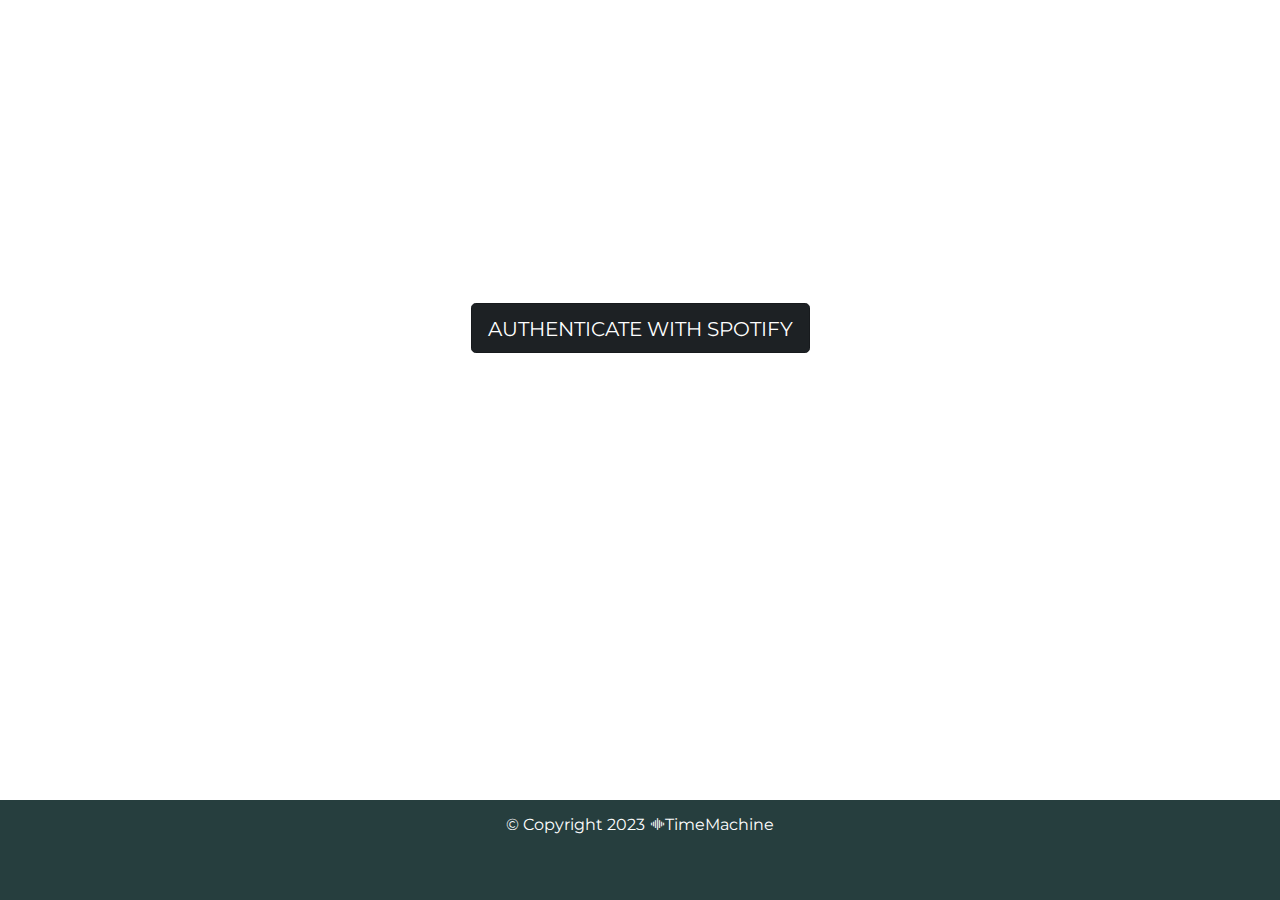
==== static/authenticate.html @ 329ce84b "better quality of phone image, new calendar" ====
<!DOCTYPE html>
<html>

<head>
  <meta charset="utf-8">
  <title>TimeMachine</title>
  <link rel="stylesheet" href="https://cdn.jsdelivr.net/npm/bootstrap@4.0.0/dist/css/bootstrap.min.css" integrity="sha384-Gn5384xqQ1aoWXA+058RXPxPg6fy4IWvTNh0E263XmFcJlSAwiGgFAW/dAiS6JXm" crossorigin="anonymous">
  <link rel="stylesheet" href="css/styles.css">
  <link rel="preconnect" href="https://fonts.googleapis.com">
  <link rel="preconnect" href="https://fonts.gstatic.com" crossorigin>
  <link href="https://fonts.googleapis.com/css2?family=Montserrat:wght@100;400;900&family=Ubuntu:wght@300&display=swap" rel="stylesheet">
  <link rel="preconnect" href="https://fonts.googleapis.com"><link rel="preconnect" href="https://fonts.gstatic.com" crossorigin><link href="https://fonts.googleapis.com/css2?family=Ubuntu:wght@300&display=swap" rel="stylesheet">
  <link rel="stylesheet" href="https://cdn.jsdelivr.net/npm/bootstrap-icons@1.8.0/font/bootstrap-icons.css">
  <meta name="viewport" content="width=device-width, initial-scale=1.0"> 
  
  
</head>

<body>

  <section id="title">
    <div class="container-fluid">

    <!-- Nav Bar -->
    <nav class="navbar navbar-expand-lg navbar-dark">
       <button class="navbar-toggler" type="button" data-toggle="collapse" data-target="#navbarSupportedContent" aria-controls="navbarSupportedContent" aria-expanded="false" aria-label="Toggle navigation">
      <span class="navbar-toggler-icon"></span>
    </button>
    <div class="collapse navbar-collapse" id="navbarSupportedContent">
      <ul class="navbar-nav ml-auto">
          <li class="nav-item dropdown">
        <a class="nav-link dropdown-toggle" id="beg" href="#" id="navbarDropdownMenuLink" data-toggle="dropdown" aria-haspopup="true" aria-expanded="false">
          Contact
        </a>
        <div class="dropdown-menu" aria-labelledby="navbarDropdownMenuLink">
            <a class="linkedin-footer" href="https://www.linkedin.com/in/kinga-sledz-a1a286247/"><i style="color: white;" class="bi bi-linkedin t"></i>Kinga Sledz</a>
        </div>
      </li>
      </ul>
   </div>
  </nav>


  <section id="authentication">
    <div class='row'>
      <div class="box col-lg-12">
        <h1 class="section-3">Log in to Spotify</h1>
        <a href="https://accounts.spotify.com/en/status" class="btn btn-dark btn-lg active" role="button" aria-pressed="true">AUTHENTICATE WITH SPOTIFY</a>
      </div>
      <div class="box col-lg-12">
        <h1 class="date-picker-text memories">Iconic throwback tracks - all picked just for you!</h1>
    </div>
  </div>
</div>
</section>
  

  <!-- Footer -->
  <section id="foo">
  <footer id="footer">

    <div class="row">
        <div class="col-lg-12">
          <p class="footer-end">© Copyright 2023 <i class="bi bi-soundwave"></i>TimeMachine</p>
        </div>
      </div>

  </footer>

</section>

  <script src="https://code.jquery.com/jquery-3.2.1.slim.min.js" integrity="sha384-KJ3o2DKtIkvYIK3UENzmM7KCkRr/rE9/Qpg6aAZGJwFDMVNA/GpGFF93hXpG5KkN" crossorigin="anonymous"></script>
  <script src="https://cdn.jsdelivr.net/npm/popper.js@1.12.9/dist/umd/popper.min.js" integrity="sha384-ApNbgh9B+Y1QKtv3Rn7W3mgPxhU9K/ScQsAP7hUibX39j7fakFPskvXusvfa0b4Q" crossorigin="anonymous"></script>
  <script src="https://cdn.jsdelivr.net/npm/bootstrap@4.0.0/dist/js/bootstrap.min.js" integrity="sha384-JZR6Spejh4U02d8jOt6vLEHfe/JQGiRRSQQxSfFWpi1MquVdAyjUar5+76PVCmYl" crossorigin="anonymous"></script>
  <script src="scripts/main.js"></script>
  <script src="scripts/bootstrap-datepicker.js"></script>
  <script src="scripts/main.js"></script>


</body>

</html>
---- static/css/styles.css ----
#name {
  font-size: 5rem;
  text-align: left;
  color: white;
  padding-bottom: 2px;
}


@media (max-width: 800px) {
  #name {
    font-size: 3rem;
  }

}



body {
  font-family: "Montserrat";
  text-align: center;
}

h2, h3 {

  font-size: 3rem;

  line-height: 1.5;

  font-weight: 600;
}



.big-heading {

  font-family: "Ubuntu";

  font-size: 2.5rem;

  line-height: 1.5;

  font-weight: 900;

  color: white;

  text-align: center;

  padding-bottom: 100px;

}

.container-fluid {
  padding: 3% 15% 15%;
  background-image: url(../images/picture.jpg);
  height: 100%;
  background-repeat: no-repeat;
  background-size: cover;
  height: 800px;
}

/* #top#leftright#bottom */
.navbar {
  padding: 0 0 4.5rem;
}



.navbar-brand {
  font-family: "Ubuntu";
  font-size: 2.5rem;
  font-weight: bold

}

.nav-item {
  padding: 0 18px;
  color: #fff;

}

#beg {
  color: #fff;
}

.nav-link {
  font-size:1.2rem;
  color: white;
}


.select-date {
  padding: 2% 15% 2%;
  background-image: url(../images/picture2.jpg);
  background-size: cover;

  height: 100%;
  background-repeat: no-repeat;
  background-size: cover;
  height: 800px;



}



.section-2 {

  padding-top: 20px;

  font-family: "Ubuntu";
  font-weight: 800;

  color: white;
  font-size: 3rem;

  line-height: 1.5;


  color: white;

  padding-bottom: 40px;

}




.box {
  padding: 1%;
}


#authentication {
  padding: 2% 15% 3%;
  color: #fff;

  height: 500px;
  background-repeat: no-repeat;
  background-size: cover;
  background-position: bottom;

}


.first-button {
  width: 300px;
}


.carousel-item {
  padding-left: 30px;

}


@media (max-width: 1028px) {


  #title {
    text-align: center;
  }

  .new {
    text-align: left;
  }

}


#footer {
  padding: 1% 15% 3%;
  color: black;
  height: 100px;
  background-color: transparent;
}

.footer-end {
  padding: 0px 10px 10px;
  color: white;

}

.footer-end:hover {
  color: gray;
}

.btn {
  padding-top: 10px;
}



.form-control {
  background-color: transparent;
  border-radius: 10px;
  border: 2px solid white;
  font-weight: 500;
  color: white;
  width: 250px;
  height: 50px;
  text-align: center;
  font-size: 2rem;
  font-family:"Montserrat";


}

.brand {
  color: #319b8a;
}

.brand:hover {
  color: white;
}


.date-picker-text {
  font-size: 5rem;

  line-height: 1.5;

  font-weight: 900;

  color: white;

  text-align: center;
}


.memories {
  font-family: "Ubuntu";

  font-size: 2.5rem;

  line-height: 1.5;

  font-weight: 1000;

  color: white;

  text-align: center;

  padding-top: 100px;
}

.arrow {
  padding-top: 30px;
  width: 60%;


}

.btn-success{
  background-color: #319b8a!important;
}



.linkedin-footer {
  color: white;
  background-color: transparent;

  
}

.dropdown-menu {
  text-align: center;
}

.linkedin-footer i {
  margin-right: .5em;
  
  
}

.linkedin-footer:hover {
  color: white;
}

.title-image {
  padding-top: 10%;
  width: 60%;
  position: absolute;
  right: 30%;

}

#foo {
  background-color: #263e3e;
}

.section-3 {
  padding-top: 3px;

  font-family: "Ubuntu";
  font-weight: 800;

  color: white;
  font-size: 3rem;

  line-height: 1.5;


  color: white;

  padding-bottom: 40px;
}

.dropdown-menu {
  background-color: transparent;
  padding: 0 0 0;
  margin: 0 0 0;
}

.table-condensed {
  color: white;
  background-color: #28413e;
  font-family: "Ubuntu";


}

table {
  width: 300px;
  height: 300px;
  text-align: center;
  font-family: "Ubuntu";

}

.month {
  display: block;
  width: 23%;
  height: 54px;
  line-height: 54px;
  float: left;
  margin: 1%;
  cursor: pointer;
  border-radius: 4px;
}




.form-control::placeholder {
  color: white;
  opacity: 1;
}


.form-control {
  cursor: default;
}

.dow {
  cursor: default;
}

.datepicker-switch {
  cursor: default;
}

.day {
  cursor: default;
}

.year  {
  display: block;
  width: 23%;
  height: 54px;
  line-height: 54px;
  float: left;
  margin: 1%;
  cursor: default;
  border-radius: 4px;
}


.century {
  display: block;
  width: 23%;
  height: 54px;
  line-height: 54px;
  float: left;
  margin: 1%;
  cursor: default;
  border-radius: 4px;
}


.table-condensed {
  border: solid;
  border-color: white;
  
  border-radius: 5px;
}
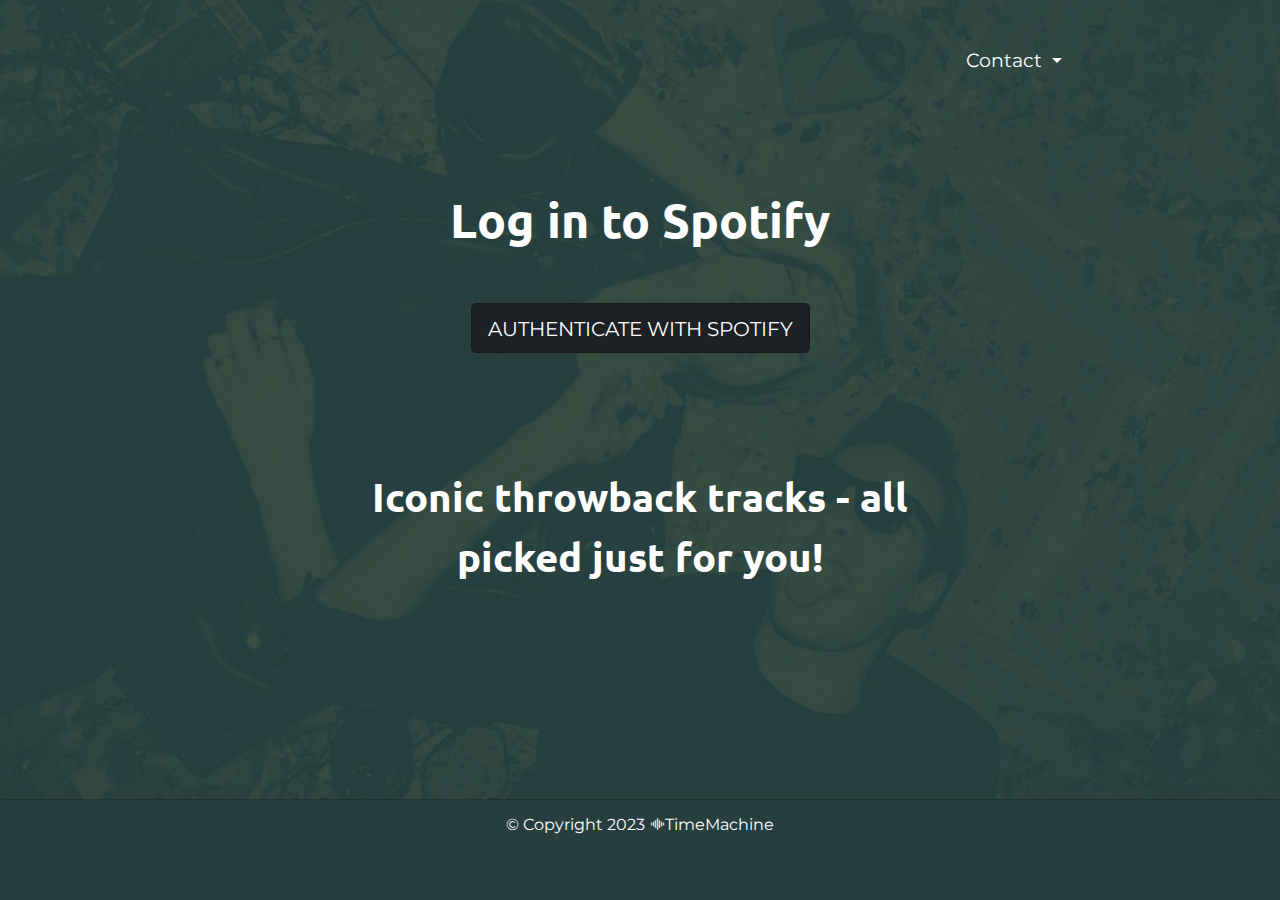
==== commit 356d4adc: "Initial version" ====
--- a/static/authenticate.html
+++ b/static/authenticate.html
@@ -33,7 +33,7 @@
           Contact
         </a>
         <div class="dropdown-menu" aria-labelledby="navbarDropdownMenuLink">
-            <a class="linkedin-footer" href="https://www.linkedin.com/in/kinga-sledz-a1a286247/"><i style="color: white;" class="bi bi-linkedin t"></i>Kinga Sledz</a>
+            <a class="linkedin-footer" href="https://www.linkedin.com/in/kinga-sledz-a1a286247/"><i style="color: white;" class="bi bi-linkedin t"></i>KINGA SLEDZ</a>
         </div>
       </li>
       </ul>
--- a/static/css/styles.css
+++ b/static/css/styles.css
@@ -259,19 +259,11 @@
 
 .linkedin-footer {
   color: white;
-  background-color: transparent;
-
-  
-}
-
-.dropdown-menu {
-  text-align: center;
+  background-color: black;
 }
 
 .linkedin-footer i {
   margin-right: .5em;
-  
-  
 }
 
 .linkedin-footer:hover {
@@ -309,8 +301,6 @@
 
 .dropdown-menu {
   background-color: transparent;
-  padding: 0 0 0;
-  margin: 0 0 0;
 }
 
 .table-condensed {
@@ -349,22 +339,6 @@
 }
 
 
-.form-control {
-  cursor: default;
-}
-
-.dow {
-  cursor: default;
-}
-
-.datepicker-switch {
-  cursor: default;
-}
-
-.day {
-  cursor: default;
-}
-
 .year  {
   display: block;
   width: 23%;
@@ -372,7 +346,7 @@
   line-height: 54px;
   float: left;
   margin: 1%;
-  cursor: default;
+  cursor: pointer;
   border-radius: 4px;
 }
 
@@ -384,14 +358,6 @@
   line-height: 54px;
   float: left;
   margin: 1%;
-  cursor: default;
+  cursor: pointer;
   border-radius: 4px;
 }
-
-
-.table-condensed {
-  border: solid;
-  border-color: white;
-  
-  border-radius: 5px;
-}